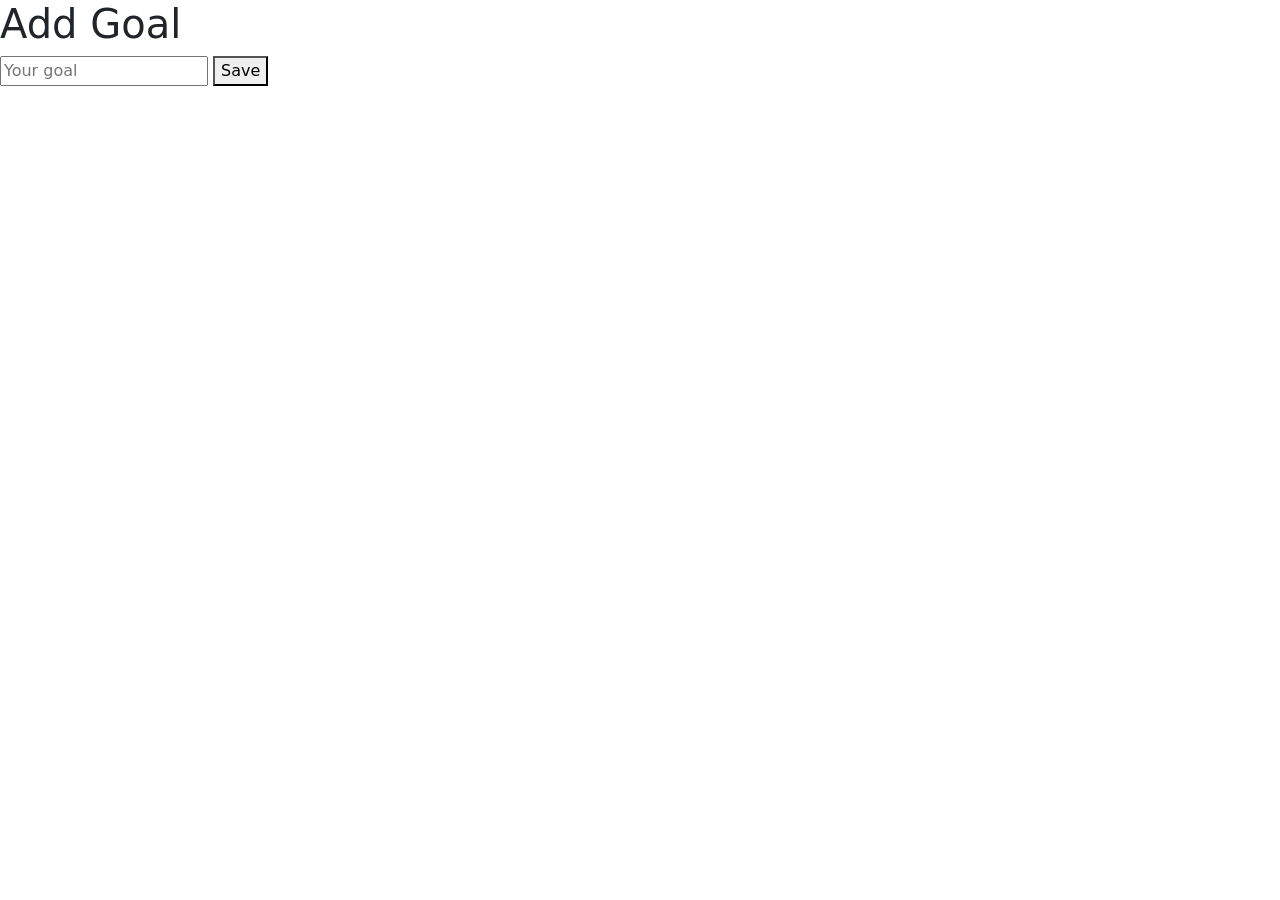
==== add_goals.html @ c1069635 "Add files via upload" ====
<!DOCTYPE html>
<html>
<head>

    <meta charset="UTF-8">
    <meta name="viewport" content="width=device-width, initial-scale=1">

    <title>Add Goals</title>

    <link href="https://cdn.jsdelivr.net/npm/bootstrap@5.3.8/dist/css/bootstrap.min.css" rel="stylesheet">

</head>
<body>

<h1>Add Goal</h1>

<form method="POST">
    <input type="text" name="goal" placeholder="Your goal">
    <button type="submit">Save</button>
</form>

</body>
</html>
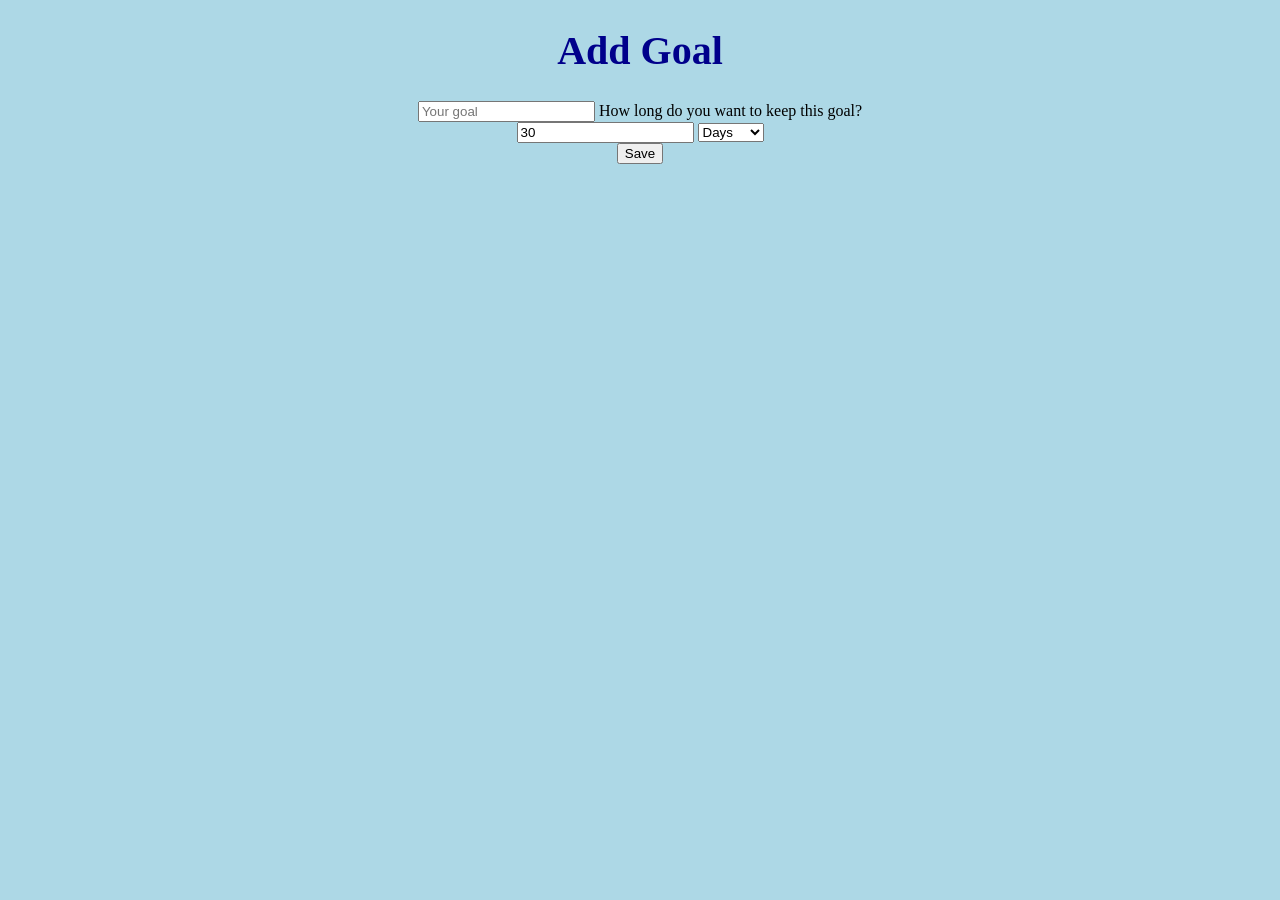
==== commit 00a8b7cb: "Update add_goals.html" ====
--- a/add_goals.html
+++ b/add_goals.html
@@ -1,23 +1,77 @@
 <!DOCTYPE html>
 <html>
+
 <head>
 
     <meta charset="UTF-8">
-    <meta name="viewport" content="width=device-width, initial-scale=1">
+
+    <meta
+        name="viewport"
+        content="width=device-width, initial-scale=1"
+    >
 
     <title>Add Goals</title>
 
-    <link href="https://cdn.jsdelivr.net/npm/bootstrap@5.3.8/dist/css/bootstrap.min.css" rel="stylesheet">
+    <link href="style.css" rel="stylesheet">
 
 </head>
+
 <body>
 
-<h1>Add Goal</h1>
+    <h1>Add Goal</h1>
 
-<form method="POST">
-    <input type="text" name="goal" placeholder="Your goal">
-    <button type="submit">Save</button>
-</form>
+
+    <input
+        type="text"
+        id="goalInput"
+        placeholder="Your goal"
+    >
+
+
+    <label for="goalDuration">
+        How long do you want to keep this goal?
+    </label>
+
+
+    <div class="goal-duration">
+
+        <input
+            type="number"
+            id="goalDuration"
+            min="1"
+            value="30"
+            placeholder="30"
+        >
+
+        <select id="goalDurationUnit">
+
+            <option value="days">
+                Days
+            </option>
+
+            <option value="weeks">
+                Weeks
+            </option>
+
+            <option value="months">
+                Months
+            </option>
+
+        </select>
+
+    </div>
+
+
+    <button
+        type="button"
+        id="saveGoal">
+        Save
+    </button>
+
+
+    <script src="goaldata.js"></script>
+    <script src="add_goals.js"></script>
 
 </body>
-</html>+
+</html>
--- a/style.css
+++ b/style.css
@@ -0,0 +1,18 @@
+body {
+    background-color: lightblue;
+    text-align: center;
+}
+
+h1 {
+    color: darkblue;
+    font-size: 40px;
+}
+
+a {
+    background-color: blue;
+    color: white;
+    padding: 10px 20px;
+    margin: 10px;
+    text-decoration: none;
+    border-radius: 8px;
+}
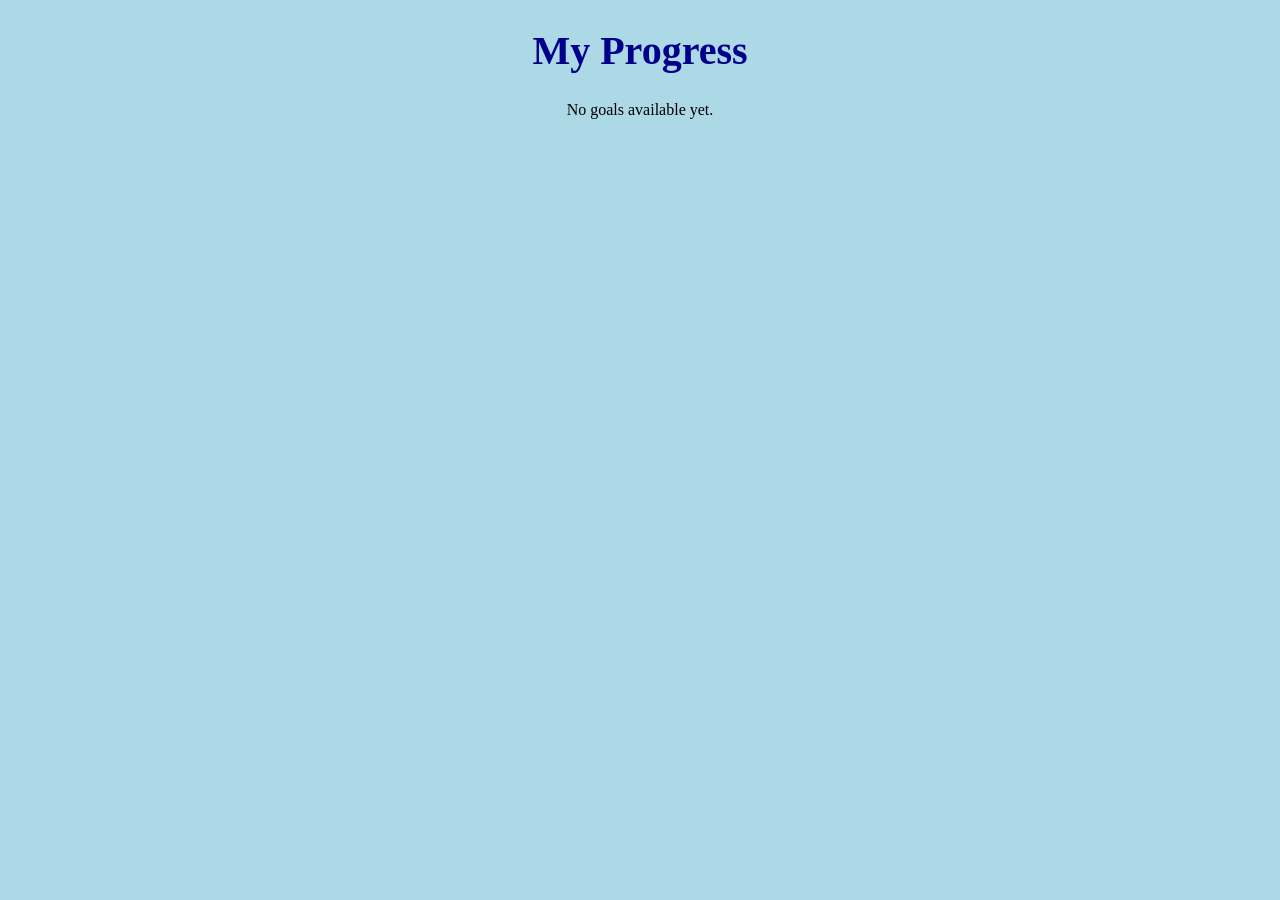
==== commit bdc2f1c6: "Update add_goals.html" ====
--- a/add_goals.html
+++ b/add_goals.html
@@ -10,7 +10,7 @@
         content="width=device-width, initial-scale=1"
     >
 
-    <title>Add Goals</title>
+    <title>Progress</title>
 
     <link href="style.css" rel="stylesheet">
 
@@ -18,59 +18,11 @@
 
 <body>
 
-    <h1>Add Goal</h1>
+    <h1>My Progress</h1>
 
+    <div id="progressContainer"></div>
 
-    <input
-        type="text"
-        id="goalInput"
-        placeholder="Your goal"
-    >
-
-
-    <label for="goalDuration">
-        How long do you want to keep this goal?
-    </label>
-
-
-    <div class="goal-duration">
-
-        <input
-            type="number"
-            id="goalDuration"
-            min="1"
-            value="30"
-            placeholder="30"
-        >
-
-        <select id="goalDurationUnit">
-
-            <option value="days">
-                Days
-            </option>
-
-            <option value="weeks">
-                Weeks
-            </option>
-
-            <option value="months">
-                Months
-            </option>
-
-        </select>
-
-    </div>
-
-
-    <button
-        type="button"
-        id="saveGoal">
-        Save
-    </button>
-
-
-    <script src="goaldata.js"></script>
-    <script src="add_goals.js"></script>
+    <script src="progress.js"></script>
 
 </body>
 
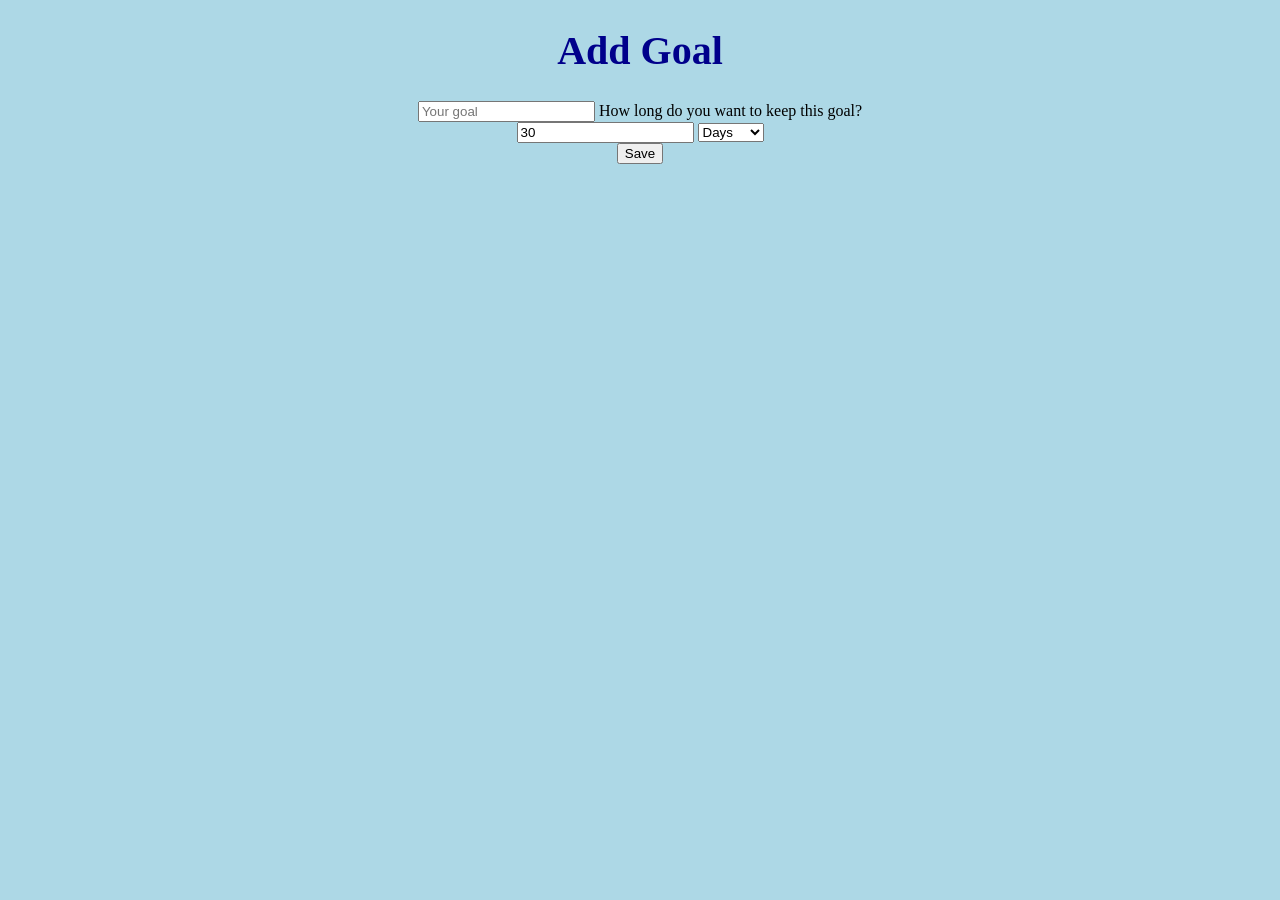
==== commit ee8ff598: "Update add_goals.html" ====
--- a/add_goals.html
+++ b/add_goals.html
@@ -10,7 +10,7 @@
         content="width=device-width, initial-scale=1"
     >
 
-    <title>Progress</title>
+    <title>Add Goals</title>
 
     <link href="style.css" rel="stylesheet">
 
@@ -18,11 +18,59 @@
 
 <body>
 
-    <h1>My Progress</h1>
+    <h1>Add Goal</h1>
 
-    <div id="progressContainer"></div>
 
-    <script src="progress.js"></script>
+    <input
+        type="text"
+        id="goalInput"
+        placeholder="Your goal"
+    >
+
+
+    <label for="goalDuration">
+        How long do you want to keep this goal?
+    </label>
+
+
+    <div class="goal-duration">
+
+        <input
+            type="number"
+            id="goalDuration"
+            min="1"
+            value="30"
+            placeholder="30"
+        >
+
+        <select id="goalDurationUnit">
+
+            <option value="days">
+                Days
+            </option>
+
+            <option value="weeks">
+                Weeks
+            </option>
+
+            <option value="months">
+                Months
+            </option>
+
+        </select>
+
+    </div>
+
+
+    <button
+        type="button"
+        id="saveGoal">
+        Save
+    </button>
+
+
+    <script src="goaldata.js"></script>
+    <script src="add_goals.js"></script>
 
 </body>
 
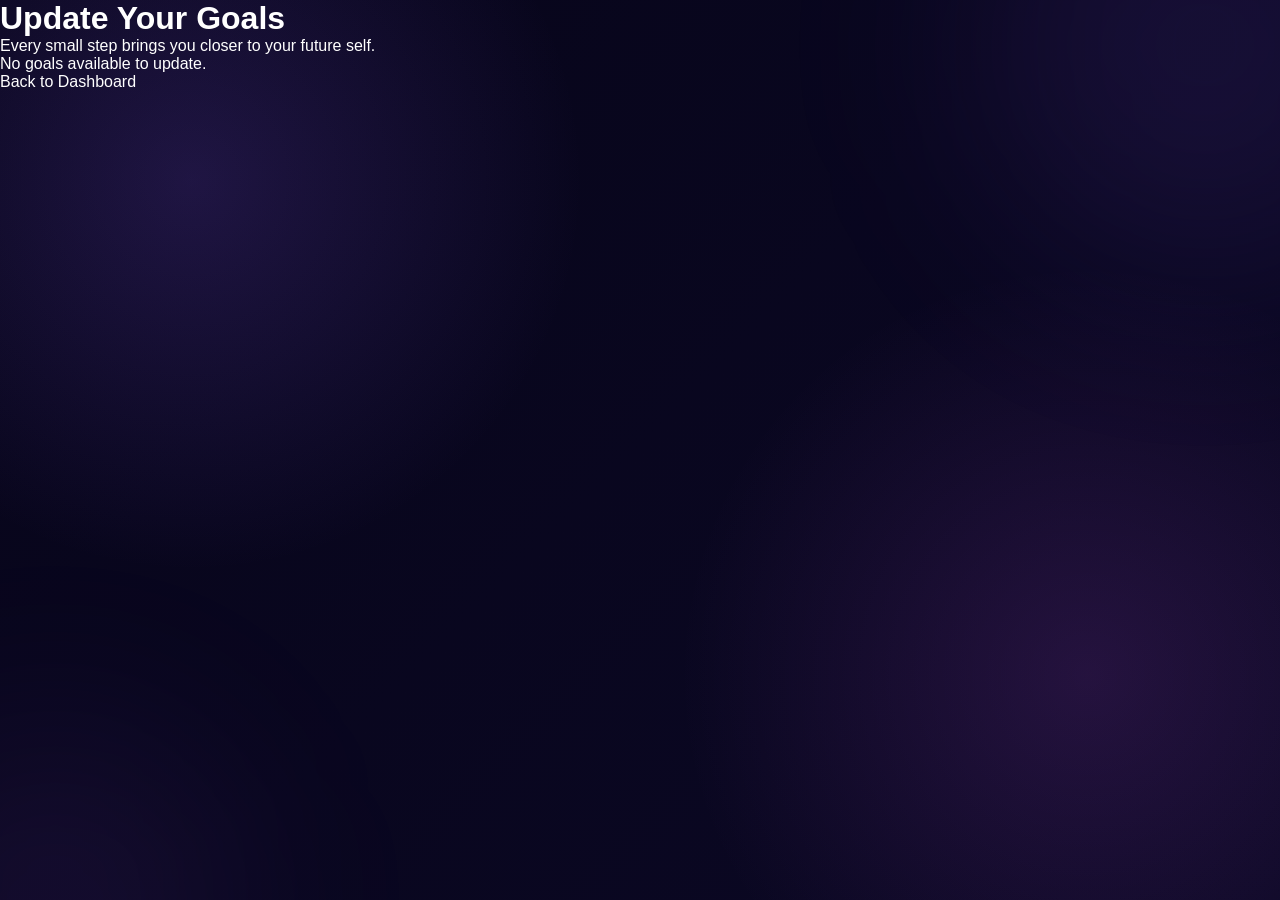
==== commit f18ad87b: "Update add_goals.html" ====
--- a/add_goals.html
+++ b/add_goals.html
@@ -1,5 +1,6 @@
+
 <!DOCTYPE html>
-<html>
+<html lang="en">
 
 <head>
 
@@ -7,70 +8,56 @@
 
     <meta
         name="viewport"
-        content="width=device-width, initial-scale=1"
+        content="width=device-width, initial-scale=1.0"
     >
 
-    <title>Add Goals</title>
+    <title>Update Goals | IN5</title>
 
-    <link href="style.css" rel="stylesheet">
+    <link
+        rel="stylesheet"
+        href="style.css"
+    >
 
 </head>
 
 <body>
 
-    <h1>Add Goal</h1>
+    <header>
+
+        <h1>Update Your Goals</h1>
+
+        <p>
+            Every small step brings you closer to your future self.
+        </p>
+
+    </header>
 
 
-    <input
-        type="text"
-        id="goalInput"
-        placeholder="Your goal"
-    >
+    <main>
+
+        <section
+            id="goalsContainer"
+            class="goals-container"
+        >
+
+            <!-- Each goal and its update form
+                 will appear here. -->
+
+        </section>
 
 
-    <label for="goalDuration">
-        How long do you want to keep this goal?
-    </label>
+        <a
+            href="main.html"
+            class="back-link"
+        >
+            Back to Dashboard
+        </a>
 
-
-    <div class="goal-duration">
-
-        <input
-            type="number"
-            id="goalDuration"
-            min="1"
-            value="30"
-            placeholder="30"
-        >
-
-        <select id="goalDurationUnit">
-
-            <option value="days">
-                Days
-            </option>
-
-            <option value="weeks">
-                Weeks
-            </option>
-
-            <option value="months">
-                Months
-            </option>
-
-        </select>
-
-    </div>
-
-
-    <button
-        type="button"
-        id="saveGoal">
-        Save
-    </button>
+    </main>
 
 
     <script src="goaldata.js"></script>
-    <script src="add_goals.js"></script>
+    <script src="update_goals.js"></script>
 
 </body>
 
--- a/style.css
+++ b/style.css
@@ -1,18 +1,1902 @@
+
+
+
+
+
+ 
+    :root {
+    --space-deep: #07051a;
+    --space-navy: #0b0824;
+    --space-panel: #12102d;
+    --space-border: #39345f;
+
+    --violet: #8b5cf6;
+    --violet-bright: #b06cff;
+    --magenta: #d85cff;
+    --sunset-pink: #ff73b7;
+    --sunset-peach: #ffad7a;
+
+    --text-main: #ffffff;
+    --text-soft: #e6e1f7;
+    --text-muted: #b9b3d6;
+
+    --success: #63dfaa;
+    --error: #ff789d;
+
+    --glass: rgba(18, 16, 45, 0.88);
+}
+
+
+/* =========================================================
+   GLOBAL RESET
+   ========================================================= */
+
+* {
+    margin: 0;
+    padding: 0;
+    box-sizing: border-box;
+}
+
+html {
+    min-height: 100%;
+    scroll-behavior: smooth;
+}
+
 body {
-    background-color: lightblue;
+    min-height: 100vh;
+
+    font-family:
+        Arial,
+        Helvetica,
+        sans-serif;
+
+    color: var(--text-main);
+
+    background:
+        radial-gradient(
+            circle at 15% 20%,
+            rgba(139, 92, 246, 0.18),
+            transparent 30%
+        ),
+        radial-gradient(
+            circle at 85% 75%,
+            rgba(216, 92, 255, 0.13),
+            transparent 32%
+        ),
+        linear-gradient(
+            135deg,
+            var(--space-deep),
+            var(--space-navy)
+        );
+
+    overflow-x: hidden;
+}
+
+a {
+    color: inherit;
+    text-decoration: none;
+}
+
+button {
+    font-family: inherit;
+    cursor: pointer;
+}
+
+input {
+    font-family: inherit;
+}
+
+
+/* =========================================================
+   COSMIC BACKGROUND IMAGE
+   ========================================================= */
+
+.space-background {
+    position: fixed;
+    top: 0;
+    left: 0;
+
+    width: 100%;
+    height: 100%;
+
+    object-fit: cover;
+
+    z-index: -2;
+}
+
+.space-overlay {
+    position: fixed;
+    inset: 0;
+
+    z-index: -1;
+
+    background:
+        radial-gradient(
+            circle at 20% 20%,
+            rgba(139, 92, 246, 0.24),
+            transparent 30%
+        ),
+        radial-gradient(
+            circle at 80% 70%,
+            rgba(180, 76, 255, 0.14),
+            transparent 30%
+        ),
+        rgba(7, 5, 26, 0.45);
+}
+
+
+/* =========================================================
+   GENERAL GLOW EFFECTS
+   ========================================================= */
+
+body::before {
+    content: "";
+
+    position: fixed;
+
+    width: 450px;
+    height: 450px;
+
+    top: -180px;
+    right: -150px;
+
+    border-radius: 50%;
+
+    background: rgba(139, 92, 246, 0.10);
+
+    filter: blur(100px);
+
+    pointer-events: none;
+
+    z-index: -1;
+}
+
+body::after {
+    content: "";
+
+    position: fixed;
+
+    width: 350px;
+    height: 350px;
+
+    bottom: -180px;
+    left: -120px;
+
+    border-radius: 50%;
+
+    background: rgba(176, 108, 255, 0.08);
+
+    filter: blur(100px);
+
+    pointer-events: none;
+
+    z-index: -1;
+}
+
+
+/* =========================================================
+   LANDING PAGE HEADER
+   ========================================================= */
+
+.site-header {
+    width: 100%;
+
+    padding: 30px 50px;
+
+    display: flex;
+    align-items: center;
+    justify-content: space-between;
+
+    position: relative;
+    z-index: 10;
+}
+
+.site-header .logo {
+    font-size: 32px;
+    font-weight: 800;
+
+    letter-spacing: 4px;
+
+    color: var(--text-main);
+}
+
+
+/* =========================================================
+   LANDING PAGE CONTENT
+   ========================================================= */
+
+.content {
+    min-height: 100vh;
+
+    display: flex;
+    flex-direction: column;
+    align-items: center;
+
     text-align: center;
-}
-
-h1 {
-    color: darkblue;
+
+    padding: 70px 30px 35px;
+
+    position: relative;
+}
+
+.in5-logo {
+    font-size: clamp(60px, 9vw, 120px);
+
+    font-weight: 650;
+
+    letter-spacing: -5px;
+
+    color: var(--text-main);
+
+    line-height: 1;
+
+    margin-top: 20px;
+}
+
+.in5-logo span {
+    color: var(--violet);
+}
+
+.content h1 {
+    margin-top: 35px;
+
+    max-width: 800px;
+
+    font-size: clamp(28px, 4vw, 55px);
+
+    line-height: 1.15;
+
+    font-weight: 700;
+
+    color: var(--text-main);
+}
+
+
+/* =========================================================
+   GET STARTED BUTTON
+   ========================================================= */
+
+.center-btn {
+    margin-top: auto;
+
+    display: flex;
+    flex-direction: column;
+    align-items: center;
+}
+
+.center-btn a {
+    display: flex;
+
+    flex-direction: column;
+
+    align-items: center;
+
+    gap: 12px;
+}
+
+.center-btn button {
+    padding: 15px 40px;
+
+    border: none;
+
+    border-radius: 10px;
+
+    background:
+        linear-gradient(
+            135deg,
+            var(--violet),
+            var(--violet-bright)
+        );
+
+    color: var(--text-main);
+
+    font-size: 17px;
+
+    font-weight: 700;
+
+    cursor: pointer;
+
+    transition:
+        transform 0.25s ease,
+        box-shadow 0.25s ease;
+}
+
+.center-btn button:hover {
+    background:
+        linear-gradient(
+            135deg,
+            var(--violet-bright),
+            var(--magenta)
+        );
+
+    transform: translateY(-3px);
+
+    box-shadow:
+        0 10px 30px
+        rgba(139, 92, 246, 0.35);
+}
+
+.center-btn span {
+    font-size: 28px;
+
+    color: var(--text-muted);
+}
+
+
+/* =========================================================
+   AUTHENTICATION PAGES
+   ========================================================= */
+
+.auth-page {
+    min-height: 100vh;
+
+    display: flex;
+
+    align-items: center;
+    justify-content: center;
+
+    padding: 40px 20px;
+
+    position: relative;
+
+    z-index: 2;
+}
+
+.auth-container {
+    width: 100%;
+
+    max-width: 440px;
+
+    padding: 45px 42px;
+
+    position: relative;
+
+    background: var(--glass);
+
+    border:
+        1px solid rgba(255, 255, 255, 0.10);
+
+    border-radius: 24px;
+
+    backdrop-filter: blur(20px);
+
+    box-shadow:
+        0 30px 80px rgba(0, 0, 0, 0.55),
+        0 0 50px rgba(139, 92, 246, 0.08);
+}
+
+.auth-container::before {
+    content: "";
+
+    position: absolute;
+
+    top: 0;
+    left: 15%;
+
+    width: 70%;
+    height: 1px;
+
+    background:
+        linear-gradient(
+            90deg,
+            transparent,
+            var(--violet-bright),
+            transparent
+        );
+
+    opacity: 0.8;
+}
+
+.section-label {
+    margin-bottom: 12px;
+
+    color: var(--violet-bright);
+
+    font-size: 11px;
+
+    font-weight: 700;
+
+    letter-spacing: 3px;
+
+    text-transform: uppercase;
+}
+
+.auth-container h1 {
+    margin-bottom: 10px;
+
+    color: var(--text-main);
+
+    font-size: 38px;
+
+    font-weight: 700;
+
+    letter-spacing: 2px;
+}
+
+.auth-intro {
+    margin-bottom: 30px;
+
+    color: var(--text-muted);
+
+    font-size: 14px;
+
+    line-height: 1.6;
+}
+
+.auth-container form {
+    display: flex;
+
+    flex-direction: column;
+}
+
+.auth-container label {
+    margin-bottom: 8px;
+
+    color: var(--text-soft);
+
+    font-size: 12px;
+
+    font-weight: 600;
+
+    letter-spacing: 0.8px;
+}
+
+.auth-container input {
+    width: 100%;
+
+    height: 50px;
+
+    margin-bottom: 20px;
+
+    padding: 0 15px;
+
+    border:
+        1px solid rgba(255, 255, 255, 0.10);
+
+    border-radius: 10px;
+
+    outline: none;
+
+    background:
+        rgba(5, 3, 13, 0.75);
+
+    color: var(--text-main);
+
+    font-size: 14px;
+
+    transition:
+        border-color 0.25s ease,
+        box-shadow 0.25s ease,
+        background 0.25s ease;
+}
+
+.auth-container input::placeholder {
+    color: #777186;
+}
+
+.auth-container input:focus {
+    border-color: var(--violet);
+
+    background:
+        rgba(139, 92, 246, 0.05);
+
+    box-shadow:
+        0 0 0 3px
+        rgba(139, 92, 246, 0.12);
+}
+
+
+/* =========================================================
+   AUTH BUTTON
+   ========================================================= */
+
+.auth-button {
+    width: 100%;
+
+    height: 51px;
+
+    margin-top: 5px;
+
+    border: none;
+
+    border-radius: 10px;
+
+    background:
+        linear-gradient(
+            135deg,
+            var(--violet),
+            var(--violet-bright)
+        );
+
+    color: var(--text-main);
+
+    font-size: 12px;
+
+    font-weight: 800;
+
+    letter-spacing: 2px;
+
+    cursor: pointer;
+
+    transition:
+        transform 0.25s ease,
+        box-shadow 0.25s ease,
+        filter 0.25s ease;
+}
+
+.auth-button:hover {
+    transform: translateY(-2px);
+
+    filter: brightness(1.08);
+
+    box-shadow:
+        0 10px 30px
+        rgba(139, 92, 246, 0.30);
+}
+
+.auth-button:active {
+    transform: translateY(0);
+}
+
+.forgot-button {
+    display: block;
+
+    margin: 18px auto 0;
+
+    padding: 0;
+
+    border: none;
+
+    background: none;
+
+    color: var(--violet-bright);
+
+    font-size: 12px;
+
+    cursor: pointer;
+}
+
+.forgot-button:hover {
+    color: var(--text-main);
+}
+
+.auth-switch {
+    margin-top: 28px;
+
+    text-align: center;
+
+    color: var(--text-muted);
+
+    font-size: 13px;
+
+    line-height: 1.6;
+}
+
+.text-button {
+    padding: 0;
+
+    border: none;
+
+    background: none;
+
+    color: var(--violet-bright);
+
+    font-size: 13px;
+
+    font-weight: 700;
+
+    cursor: pointer;
+}
+
+.text-button:hover {
+    color: var(--text-main);
+
+    text-decoration: underline;
+}
+
+.auth-message {
+    min-height: 18px;
+
+    margin: -5px 0 8px;
+
+    font-size: 12px;
+
+    line-height: 1.5;
+}
+
+.error {
+    color: var(--error);
+}
+
+.success {
+    color: var(--success);
+}
+
+
+/* =========================================================
+   MAIN DASHBOARD
+   ========================================================= */
+
+.main-page {
+    min-height: 100vh;
+
+    background:
+        radial-gradient(
+            circle at 15% 20%,
+            rgba(139, 92, 246, 0.20),
+            transparent 32%
+        ),
+        radial-gradient(
+            circle at 85% 75%,
+            rgba(216, 92, 255, 0.14),
+            transparent 32%
+        ),
+        linear-gradient(
+            135deg,
+            var(--space-deep),
+            var(--space-navy)
+        );
+}
+
+.main-header {
+    width: 100%;
+
+    min-height: 85px;
+
+    padding: 0 55px;
+
+    display: flex;
+
+    align-items: center;
+
+    justify-content: space-between;
+
+    position: relative;
+
+    z-index: 10;
+
+    background:
+        rgba(7, 5, 26, 0.72);
+
+    border-bottom:
+        1px solid rgba(255, 255, 255, 0.08);
+
+    backdrop-filter: blur(15px);
+}
+
+.main-header .logo {
+    font-size: 24px;
+
+    font-weight: 800;
+
+    letter-spacing: 4px;
+
+    color: var(--text-main);
+
+    text-shadow:
+        0 0 15px
+        rgba(176, 108, 255, 0.45);
+}
+
+.main-header nav {
+    display: flex;
+
+    align-items: center;
+
+    gap: 30px;
+}
+
+.main-header nav a {
+    color: var(--text-muted);
+
+    font-size: 13px;
+
+    font-weight: 600;
+
+    letter-spacing: 0.8px;
+
+    transition:
+        color 0.25s ease,
+        text-shadow 0.25s ease;
+}
+
+.main-header nav a:hover {
+    color: var(--text-main);
+
+    text-shadow:
+        0 0 12px
+        rgba(176, 108, 255, 0.7);
+}
+
+.main-container {
+    min-height:
+        calc(100vh - 85px);
+
+    padding: 60px 30px;
+
+    display: flex;
+
+    align-items: center;
+
+    justify-content: center;
+}
+
+.main-container .dashboard {
+    width: 100%;
+
+    max-width: 850px;
+
+    padding: 65px 60px;
+
+    position: relative;
+
+    overflow: hidden;
+
+    text-align: center;
+
+    background:
+        linear-gradient(
+            145deg,
+            rgba(18, 16, 45, 0.92),
+            rgba(11, 8, 36, 0.92)
+        );
+
+    border:
+        1px solid rgba(139, 92, 246, 0.28);
+
+    border-radius: 24px;
+
+    backdrop-filter: blur(20px);
+
+    box-shadow:
+        0 30px 80px rgba(0, 0, 0, 0.45),
+        0 0 60px rgba(139, 92, 246, 0.08);
+}
+
+.main-container .dashboard::before {
+    content: "";
+
+    position: absolute;
+
+    top: 0;
+    left: 15%;
+
+    width: 70%;
+    height: 1px;
+
+    background:
+        linear-gradient(
+            90deg,
+            transparent,
+            var(--violet-bright),
+            var(--magenta),
+            transparent
+        );
+
+    opacity: 0.8;
+}
+
+.dashboard-label {
+    margin-bottom: 18px;
+
+    color: var(--violet-bright);
+
+    font-size: 11px;
+
+    font-weight: 700;
+
+    letter-spacing: 3px;
+
+    text-transform: uppercase;
+}
+
+.main-container .dashboard h1 {
+    margin: 0 0 18px;
+
+    font-size:
+        clamp(42px, 6vw, 68px);
+
+    font-weight: 750;
+
+    line-height: 1.05;
+
+    letter-spacing: -2px;
+
+    background:
+        linear-gradient(
+            90deg,
+            var(--violet),
+            var(--violet-bright),
+            var(--magenta)
+        );
+
+    -webkit-background-clip: text;
+
+    background-clip: text;
+
+    color: transparent;
+
+    text-shadow:
+        0 0 25px
+        rgba(139, 92, 246, 0.15);
+}
+
+.main-container .dashboard p {
+    max-width: 560px;
+
+    margin: 0 auto 42px;
+
+    color: var(--text-muted);
+
+    font-size: 16px;
+
+    line-height: 1.7;
+}
+
+.dashboard-actions {
+    width: 100%;
+
+    display: grid;
+
+    grid-template-columns:
+        repeat(2, 1fr);
+
+    gap: 15px;
+}
+
+.dashboard-actions .dashboard-button {
+    min-height: 58px;
+
+    display: flex;
+
+    align-items: center;
+
+    justify-content: center;
+
+    padding: 15px 20px;
+
+    border:
+        1px solid rgba(139, 92, 246, 0.35);
+
+    border-radius: 13px;
+
+    background:
+        rgba(7, 5, 26, 0.55);
+
+    color: var(--text-soft);
+
+    font-size: 14px;
+
+    font-weight: 700;
+
+    letter-spacing: 0.5px;
+
+    transition:
+        transform 0.25s ease,
+        border-color 0.25s ease,
+        background 0.25s ease,
+        box-shadow 0.25s ease;
+}
+
+.dashboard-actions .dashboard-button:hover {
+    transform: translateY(-3px);
+
+    border-color:
+        var(--violet-bright);
+
+    background:
+        linear-gradient(
+            135deg,
+            rgba(139, 92, 246, 0.22),
+            rgba(216, 92, 255, 0.16)
+        );
+
+    color: var(--text-main);
+
+    box-shadow:
+        0 10px 30px
+        rgba(139, 92, 246, 0.18),
+
+        0 0 20px
+        rgba(176, 108, 255, 0.08);
+}
+
+.dashboard-actions .dashboard-button:active {
+    transform: translateY(-1px);
+}
+
+.dashboard-actions .dashboard-button:last-child {
+    grid-column: 1 / -1;
+
+    background:
+        linear-gradient(
+            135deg,
+            rgba(139, 92, 246, 0.15),
+            rgba(216, 92, 255, 0.12)
+        );
+}
+
+
+/* =========================================================
+   ADD GOAL PAGE
+   Works with your current HTML:
+   
+   <h1>Add Goal</h1>
+   <input id="goalInput">
+   <button id="saveGoal">Save</button>
+   ========================================================= */
+
+body:has(> h1:first-child) {
+    min-height: 100vh;
+
+    margin: 0;
+
+    padding: 40px 20px;
+
+    display: flex;
+
+    flex-direction: column;
+
+    align-items: center;
+
+    justify-content: center;
+
+    background:
+        radial-gradient(
+            circle at 15% 20%,
+            rgba(139, 92, 246, 0.20),
+            transparent 32%
+        ),
+        radial-gradient(
+            circle at 85% 75%,
+            rgba(216, 92, 255, 0.14),
+            transparent 32%
+        ),
+        linear-gradient(
+            135deg,
+            var(--space-deep),
+            var(--space-navy)
+        );
+
+    color: var(--text-main);
+}
+
+body:has(> h1:first-child) > h1 {
+    margin: 0 0 30px;
+
+    font-size:
+        clamp(36px, 6vw, 52px);
+
+    font-weight: 750;
+
+    letter-spacing: -1.5px;
+
+    text-align: center;
+
+    background:
+        linear-gradient(
+            90deg,
+            var(--violet),
+            var(--violet-bright),
+            var(--magenta)
+        );
+
+    -webkit-background-clip: text;
+
+    background-clip: text;
+
+    color: transparent;
+
+    text-shadow:
+        0 0 25px
+        rgba(139, 92, 246, 0.15);
+}
+
+
+/* Add Goal input */
+
+body:has(> h1:first-child) > #goalInput {
+    width: 100%;
+
+    max-width: 520px;
+
+    height: 56px;
+
+    padding: 0 18px;
+
+    border:
+        1px solid var(--space-border);
+
+    border-radius: 12px;
+
+    background:
+        rgba(18, 16, 45, 0.88);
+
+    color: var(--text-main);
+
+    font-family: inherit;
+
+    font-size: 16px;
+
+    outline: none;
+
+    box-shadow:
+        0 20px 60px
+        rgba(0, 0, 0, 0.35);
+
+    transition:
+        border-color 0.25s ease,
+        box-shadow 0.25s ease,
+        background 0.25s ease;
+}
+
+body:has(> h1:first-child) > #goalInput::placeholder {
+    color: var(--text-muted);
+}
+
+body:has(> h1:first-child) > #goalInput:focus {
+    border-color:
+        var(--violet-bright);
+
+    background:
+        rgba(7, 5, 26, 0.95);
+
+    box-shadow:
+        0 0 0 3px
+        rgba(139, 92, 246, 0.12),
+
+        0 0 25px
+        rgba(139, 92, 246, 0.12);
+}
+
+
+/* Add Goal button */
+
+body:has(> h1:first-child) > #saveGoal {
+    width: 100%;
+
+    max-width: 520px;
+
+    min-height: 56px;
+
+    margin-top: 18px;
+
+    padding: 15px 22px;
+
+    border: none;
+
+    border-radius: 12px;
+
+    background:
+        linear-gradient(
+            135deg,
+            var(--violet),
+            var(--violet-bright),
+            var(--magenta)
+        );
+
+    color: var(--text-main);
+
+    font-family: inherit;
+
+    font-size: 16px;
+
+    font-weight: 700;
+
+    cursor: pointer;
+
+    box-shadow:
+        0 10px 30px
+        rgba(139, 92, 246, 0.25);
+
+    transition:
+        transform 0.2s ease,
+        box-shadow 0.2s ease,
+        filter 0.2s ease;
+}
+
+body:has(> h1:first-child) > #saveGoal:hover {
+    transform: translateY(-2px);
+
+    filter: brightness(1.08);
+
+    box-shadow:
+        0 14px 35px
+        rgba(139, 92, 246, 0.35);
+}
+
+body:has(> h1:first-child) > #saveGoal:active {
+    transform: translateY(0);
+}
+
+
+/* =========================================================
+   GENERAL GOAL CARDS
+   ========================================================= */
+
+.goal-card {
+    max-width: 650px;
+
+    margin: 0 auto 20px;
+
+    padding: 25px;
+
+    border:
+        1px solid var(--space-border);
+
+    border-radius: 16px;
+
+    background:
+        rgba(18, 16, 45, 0.88);
+
+    box-shadow:
+        0 10px 30px
+        rgba(0, 0, 0, 0.20);
+}
+
+.goal-card h2,
+.goal-card h3 {
+    margin-bottom: 10px;
+}
+
+.goal-card p {
+    color: var(--text-muted);
+}
+
+
+/* =========================================================
+   UPDATE GOALS
+   ========================================================= */
+
+.update-goal-page {
+    min-height: 100vh;
+
+    padding: 50px 20px;
+
+    background:
+        radial-gradient(
+            circle at top,
+            rgba(139, 92, 246, 0.18),
+            transparent 45%
+        ),
+        var(--space-deep);
+
+    color: var(--text-main);
+}
+
+.update-goal-container {
+    width: 100%;
+
+    max-width: 750px;
+
+    margin: 0 auto;
+
+    padding: 45px;
+
+    background:
+        rgba(18, 16, 45, 0.88);
+
+    border:
+        1px solid var(--space-border);
+
+    border-radius: 24px;
+
+    box-shadow:
+        0 25px 70px
+        rgba(0, 0, 0, 0.45);
+}
+
+.update-goal-container h1 {
+    margin: 10px 0;
+
     font-size: 40px;
 }
 
-a {
-    background-color: blue;
-    color: white;
-    padding: 10px 20px;
-    margin: 10px;
-    text-decoration: none;
+.update-intro {
+    margin-bottom: 35px;
+
+    color: var(--text-muted);
+
+    line-height: 1.6;
+}
+
+.goal-list {
+    display: flex;
+
+    flex-direction: column;
+
+    gap: 18px;
+}
+
+.goal-update-card {
+    padding: 25px;
+
+    background:
+        rgba(7, 5, 26, 0.65);
+
+    border:
+        1px solid var(--space-border);
+
+    border-radius: 16px;
+}
+
+.goal-update-card h3 {
+    margin-bottom: 20px;
+}
+
+.goal-update-card label {
+    display: block;
+
+    margin-bottom: 8px;
+
+    color: var(--text-soft);
+
+    font-size: 14px;
+
+    font-weight: 600;
+}
+
+.goal-update-card input[type="number"] {
+    width: 100%;
+
+    padding: 14px 16px;
+
+    margin-bottom: 18px;
+
+    border:
+        1px solid var(--space-border);
+
+    border-radius: 10px;
+
+    background:
+        rgba(18, 16, 45, 0.9);
+
+    color: var(--text-main);
+
+    outline: none;
+}
+
+.goal-update-card input[type="number"]:focus {
+    border-color:
+        var(--violet-bright);
+
+    box-shadow:
+        0 0 0 3px
+        rgba(139, 92, 246, 0.12);
+}
+
+.goal-update-card button {
+    width: 100%;
+
+    min-height: 50px;
+
+    border: none;
+
+    border-radius: 10px;
+
+    background:
+        linear-gradient(
+            135deg,
+            var(--violet),
+            var(--magenta)
+        );
+
+    color: var(--text-main);
+
+    font-weight: 700;
+
+    cursor: pointer;
+
+    transition:
+        transform 0.2s ease,
+        box-shadow 0.2s ease;
+}
+
+.goal-update-card button:hover {
+    transform: translateY(-2px);
+
+    box-shadow:
+        0 8px 25px
+        rgba(139, 92, 246, 0.3);
+}
+
+.back-dashboard {
+    display: block;
+
+    margin-top: 30px;
+
+    color: var(--text-soft);
+
+    text-align: center;
+
+    font-size: 14px;
+}
+
+.back-dashboard:hover {
+    color: var(--violet-bright);
+}
+
+
+/* =========================================================
+   PROGRESS
+   ========================================================= */
+
+progress {
+    width: 100%;
+
+    height: 15px;
+
+    margin-top: 10px;
+
+    accent-color: var(--violet);
+}
+
+
+/* =========================================================
+   MOBILE
+   ========================================================= */
+
+@media (max-width: 700px) {
+
+    .main-header {
+        min-height: auto;
+
+        padding: 22px 25px;
+
+        flex-direction: column;
+
+        gap: 18px;
+    }
+
+    .main-header nav {
+        gap: 20px;
+
+        flex-wrap: wrap;
+
+        justify-content: center;
+    }
+
+    .main-header nav a {
+        font-size: 12px;
+    }
+
+    .main-container {
+        min-height:
+            calc(100vh - 130px);
+
+        padding: 35px 18px;
+    }
+
+    .main-container .dashboard {
+        padding: 45px 25px;
+
+        border-radius: 20px;
+    }
+
+    .main-container .dashboard h1 {
+        font-size: 40px;
+    }
+
+    .dashboard-actions {
+        grid-template-columns: 1fr;
+    }
+
+    .dashboard-actions .dashboard-button:last-child {
+        grid-column: auto;
+    }
+
+    .goal-container {
+        padding: 30px 20px;
+    }
+
+    .goal-container h1 {
+        font-size: 32px;
+    }
+
+    .update-goal-container {
+        padding: 30px 20px;
+    }
+
+    .update-goal-container h1 {
+        font-size: 30px;
+    }
+
+    .auth-container {
+        padding: 35px 25px;
+
+        border-radius: 20px;
+    }
+
+    .auth-container h1 {
+        font-size: 31px;
+    }
+
+    body:has(> h1:first-child) {
+        padding: 25px 15px;
+    }
+
+    body:has(> h1:first-child) > h1 {
+        margin-bottom: 25px;
+
+        font-size: 36px;
+    }
+
+    body:has(> h1:first-child) > #goalInput,
+    body:has(> h1:first-child) > #saveGoal {
+        max-width: 100%;
+    }
+}
+
+
+/* =========================================================
+   VERY SMALL SCREENS
+   ========================================================= */
+
+@media (max-width: 420px) {
+
+    .site-header {
+        padding: 25px;
+    }
+
+    .site-header .logo {
+        font-size: 25px;
+    }
+
+    .main-header .logo {
+        font-size: 21px;
+    }
+
+    .main-header nav {
+        gap: 14px;
+    }
+
+    .main-container .dashboard {
+        padding: 38px 18px;
+    }
+
+    .main-container .dashboard h1 {
+        font-size: 34px;
+    }
+
+    .main-container .dashboard p {
+        font-size: 14px;
+    }
+
+    .auth-container {
+        padding: 30px 20px;
+    }
+
+    .auth-container h1 {
+        font-size: 28px;
+    }
+
+    body:has(> h1:first-child) > #goalInput,
+    body:has(> h1:first-child) > #saveGoal {
+        width: 100%;
+    }
+
+    body:has(> h1:first-child) > h1 {
+        font-size: 32px;
+    }
+}
+/* =========================================================
+   GOAL DELETE BUTTON
+   ========================================================= */
+
+.delete-goal {
+    display: inline-block;
+    margin-top: 12px;
+    padding: 9px 18px;
+
+    border: 1px solid #ff789d;
     border-radius: 8px;
-}+
+    background: rgba(255, 120, 157, 0.12);
+    color: #ff9fba;
+
+    font-family: inherit;
+    font-size: 0.85rem;
+    font-weight: 600;
+
+    cursor: pointer;
+
+    transition:
+        background 0.2s ease,
+        color 0.2s ease,
+        border-color 0.2s ease,
+        transform 0.2s ease;
+}
+
+.delete-goal:hover {
+    background: rgba(255, 120, 157, 0.22);
+    border-color: #ff9fba;
+    color: #ffffff;
+
+    transform: translateY(-1px);
+}
+
+.delete-goal:active {
+    transform: translateY(0);
+    background: rgba(255, 120, 157, 0.3);
+}
+
+.delete-goal:focus {
+    outline: none;
+    box-shadow: 0 0 0 3px rgba(255, 120, 157, 0.15);
+}
+/* =========================================================
+   PROGRESS CHART
+   ========================================================= */
+
+#progressContainer {
+    width: min(900px, 90%);
+    margin: 40px auto;
+}
+
+
+/* =========================================================
+   GOAL CARD
+   ========================================================= */
+
+.goal-progress {
+    margin-bottom: 28px;
+    padding: 26px;
+
+    background: rgba(18, 16, 45, 0.88);
+
+    border: 1px solid #39345f;
+    border-radius: 18px;
+
+    box-shadow:
+        0 12px 35px rgba(0, 0, 0, 0.25);
+}
+
+
+/* =========================================================
+   CHART HEADER
+   ========================================================= */
+
+.progress-chart-header {
+    display: flex;
+
+    align-items: center;
+    justify-content: space-between;
+
+    gap: 30px;
+}
+
+
+.progress-chart-header h3 {
+    margin: 0;
+
+    color: #ffffff;
+
+    font-size: 1.15rem;
+}
+
+
+.progress-status {
+    margin: 8px 0 0;
+
+    color: #b9b3d6;
+
+    font-size: 0.9rem;
+}
+
+
+/* =========================================================
+   CIRCULAR PROGRESS CHART
+   ========================================================= */
+
+.progress-circle {
+
+    --progress: 0%;
+
+    width: 120px;
+    height: 120px;
+
+    flex-shrink: 0;
+
+    display: flex;
+
+    align-items: center;
+    justify-content: center;
+
+    border-radius: 50%;
+
+    background:
+        conic-gradient(
+            #b06cff var(--progress),
+            #39345f var(--progress)
+        );
+
+    position: relative;
+}
+
+
+/* =========================================================
+   CIRCLE CENTER
+   ========================================================= */
+
+.progress-circle::before {
+
+    content: "";
+
+    position: absolute;
+
+    width: 88px;
+    height: 88px;
+
+    border-radius: 50%;
+
+    background: #12102d;
+}
+
+
+.progress-circle-inner {
+
+    position: relative;
+
+    z-index: 1;
+
+    color: #ffffff;
+
+    font-size: 1.25rem;
+
+    font-weight: 700;
+}
+
+
+/* =========================================================
+   PROGRESS DETAILS
+   ========================================================= */
+
+.progress-details {
+
+    display: flex;
+
+    justify-content: space-between;
+
+    align-items: center;
+
+    margin-top: 25px;
+    margin-bottom: 9px;
+
+    color: #b9b3d6;
+
+    font-size: 0.9rem;
+}
+
+
+.progress-details strong {
+
+    color: #b06cff;
+
+    font-size: 1rem;
+}
+
+
+/* =========================================================
+   HORIZONTAL PROGRESS BAR
+   ========================================================= */
+
+.progress-track {
+
+    width: 100%;
+    height: 12px;
+
+    overflow: hidden;
+
+    background: #07051a;
+
+    border: 1px solid #39345f;
+
+    border-radius: 999px;
+}
+
+
+.progress-fill {
+
+    height: 100%;
+
+    background:
+        linear-gradient(
+            90deg,
+            #8b5cf6,
+            #b06cff,
+            #d85cff,
+            #ff73b7
+        );
+
+    border-radius: 999px;
+
+    transition:
+        width 0.6s ease;
+}
+
+
+/* =========================================================
+   SCALE
+   ========================================================= */
+
+.progress-scale {
+
+    display: flex;
+
+    justify-content: space-between;
+
+    margin-top: 7px;
+
+    color: #b9b3d6;
+
+    font-size: 0.75rem;
+}
+
+
+/* =========================================================
+   MOBILE
+   ========================================================= */
+
+@media (max-width: 600px) {
+
+    .progress-chart-header {
+
+        align-items: flex-start;
+
+    }
+
+    .progress-circle {
+
+        width: 90px;
+        height: 90px;
+
+    }
+
+    .progress-circle::before {
+
+        width: 66px;
+        height: 66px;
+
+    }
+
+    .progress-circle-inner {
+
+        font-size: 1rem;
+
+    }
+
+}
+/* =========================================================
+   ADD GOAL — DURATION
+   ========================================================= */
+
+.goal-duration {
+    display: flex;
+
+    width: min(500px, 90%);
+
+    margin: 10px auto 20px;
+
+    gap: 10px;
+}
+
+
+/* =========================================================
+   DURATION INPUT
+   ========================================================= */
+
+#goalDuration {
+    flex: 1;
+
+    min-width: 0;
+
+    padding: 13px 15px;
+
+    border: 1px solid #39345f;
+    border-radius: 10px;
+
+    background: rgba(18, 16, 45, 0.88);
+
+    color: #ffffff;
+
+    font-family: inherit;
+    font-size: 0.95rem;
+
+    outline: none;
+
+    transition:
+        border-color 0.2s ease,
+        box-shadow 0.2s ease,
+        background 0.2s ease;
+}
+
+
+#goalDuration::placeholder {
+    color: #b9b3d6;
+}
+
+
+#goalDuration:focus {
+    border-color: #8b5cf6;
+
+    background: rgba(18, 16, 45, 0.96);
+
+    box-shadow:
+        0 0 0 3px rgba(139, 92, 246, 0.15);
+}
+
+
+/* =========================================================
+   DURATION SELECT
+   ========================================================= */
+
+#goalDurationUnit {
+    width: 130px;
+
+    padding: 13px 15px;
+
+    border: 1px solid #39345f;
+    border-radius: 10px;
+
+    background: #12102d;
+
+    color: #ffffff;
+
+    font-family: inherit;
+    font-size: 0.95rem;
+
+    cursor: pointer;
+
+    outline: none;
+
+    transition:
+        border-color 0.2s ease,
+        box-shadow 0.2s ease;
+}
+
+
+#goalDurationUnit:focus {
+    border-color: #8b5cf6;
+
+    box-shadow:
+        0 0 0 3px rgba(139, 92, 246, 0.15);
+}
+
+
+/* =========================================================
+   DURATION LABEL
+   ========================================================= */
+
+body > label[for="goalDuration"] {
+
+    display: block;
+
+    width: min(500px, 90%);
+
+    margin: 20px auto 8px;
+
+    color: #e6e1f7;
+
+    font-size: 0.9rem;
+    font-weight: 600;
+
+    text-align: left;
+}
+
+
+/* =========================================================
+   MOBILE
+   ========================================================= */
+
+@media (max-width: 600px) {
+
+    .goal-duration {
+        flex-direction: column;
+    }
+
+
+    #goalDurationUnit {
+        width: 100%;
+    }
+
+}
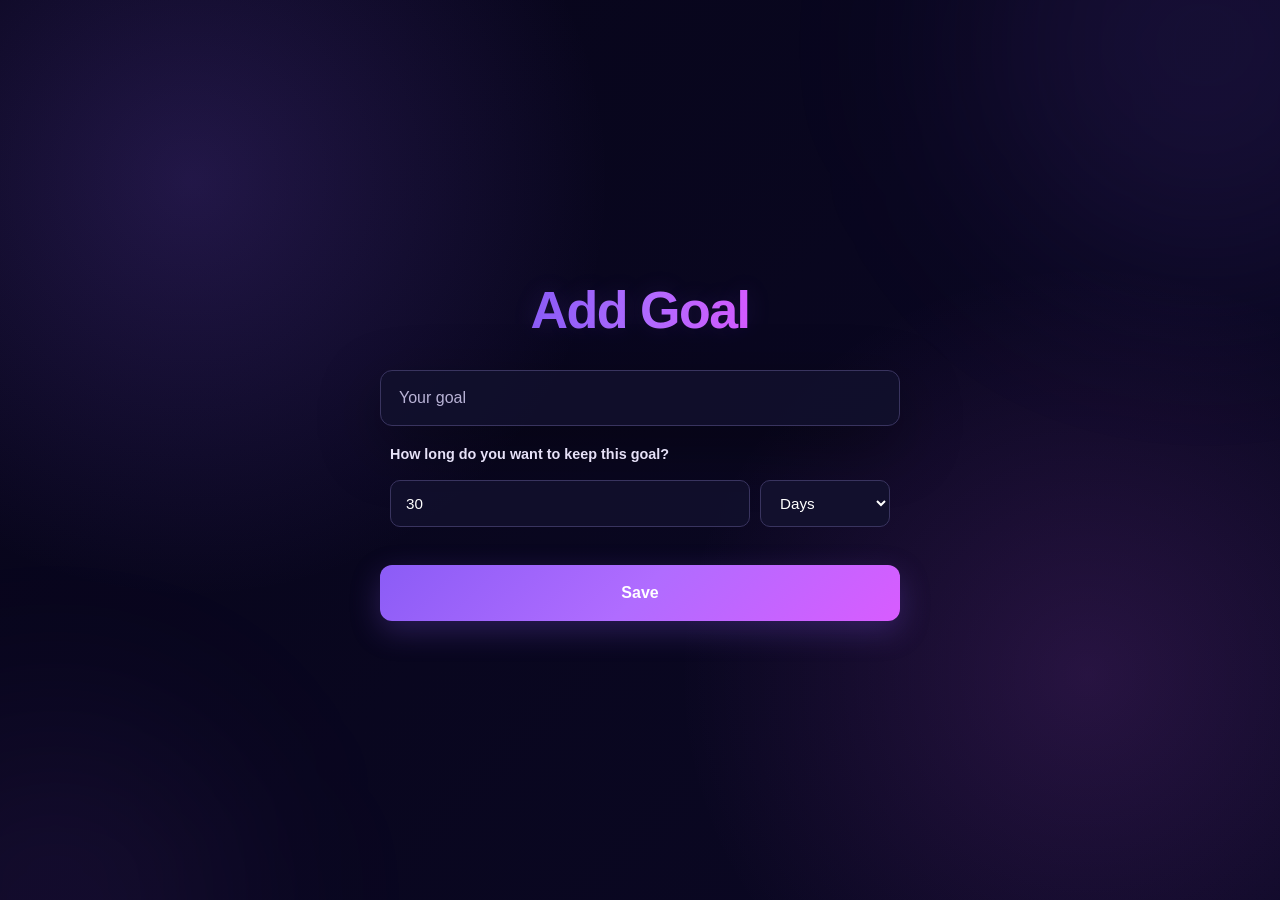
==== commit d51bde55: "Revise add_goals.html for goal addition functionality" ====
--- a/add_goals.html
+++ b/add_goals.html
@@ -1,6 +1,6 @@
 
 <!DOCTYPE html>
-<html lang="en">
+<html>
 
 <head>
 
@@ -8,56 +8,70 @@
 
     <meta
         name="viewport"
-        content="width=device-width, initial-scale=1.0"
+        content="width=device-width, initial-scale=1"
     >
 
-    <title>Update Goals | IN5</title>
+    <title>Add Goals</title>
 
-    <link
-        rel="stylesheet"
-        href="style.css"
-    >
+    <link href="style.css" rel="stylesheet">
 
 </head>
 
 <body>
 
-    <header>
-
-        <h1>Update Your Goals</h1>
-
-        <p>
-            Every small step brings you closer to your future self.
-        </p>
-
-    </header>
+    <h1>Add Goal</h1>
 
 
-    <main>
+    <input
+        type="text"
+        id="goalInput"
+        placeholder="Your goal"
+    >
 
-        <section
-            id="goalsContainer"
-            class="goals-container"
+
+    <label for="goalDuration">
+        How long do you want to keep this goal?
+    </label>
+
+
+    <div class="goal-duration">
+
+        <input
+            type="number"
+            id="goalDuration"
+            min="1"
+            value="30"
+            placeholder="30"
         >
 
-            <!-- Each goal and its update form
-                 will appear here. -->
+        <select id="goalDurationUnit">
 
-        </section>
+            <option value="days">
+                Days
+            </option>
+
+            <option value="weeks">
+                Weeks
+            </option>
+
+            <option value="months">
+                Months
+            </option>
+
+        </select>
+
+    </div>
 
 
-        <a
-            href="main.html"
-            class="back-link"
-        >
-            Back to Dashboard
-        </a>
-
-    </main>
+    <button
+        type="button"
+        id="saveGoal">
+        Save
+    </button>
 
 
     <script src="goaldata.js"></script>
-    <script src="update_goals.js"></script>
+    <script src="add_goals.js"></script>
 
 </body>
 
